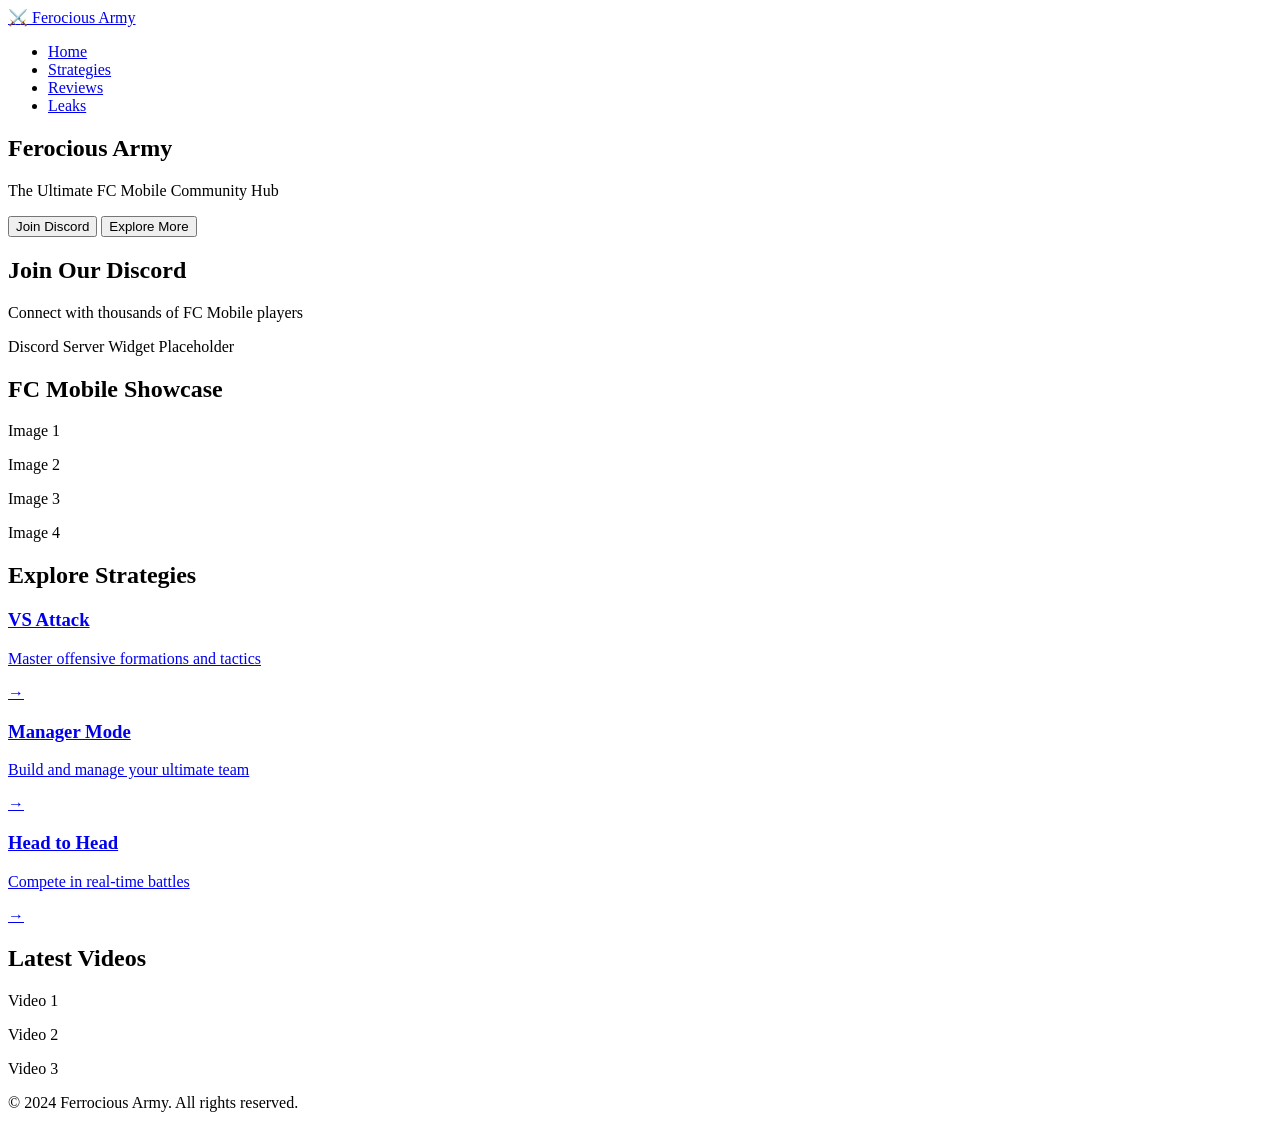
==== index.html @ 05fdc76d "Add files via upload" ====
<!DOCTYPE html>
<html lang="en">
<head>
    <meta charset="UTF-8">
    <meta name="viewport" content="width=device-width, initial-scale=1.0">
    <title>Ferrocious Army - FC Mobile Community</title>
    <link rel="stylesheet" href="styles/main.css">
    <link rel="stylesheet" href="styles/navbar.css">
</head>
<body>
    <!-- Navigation -->
    <nav class="navbar">
        <div class="navbar-container">
            <div class="navbar-logo">
                <a href="index.html">⚔️ Ferocious Army</a>
            </div>
            <ul class="nav-menu">
                <li><a href="index.html" class="nav-link active">Home</a></li>
                <li><a href="pages/strategies.html" class="nav-link">Strategies</a></li>
                <li><a href="pages/reviews.html" class="nav-link">Reviews</a></li>
                <li><a href="pages/leaks.html" class="nav-link">Leaks</a></li>
            </ul>
        </div>
    </nav>

    <!-- Hero Section -->
    <section class="hero-section">
            <div class="hero-content">
                <h1 class="hero-title">Ferocious Army</h1>
                <p class="hero-subtitle">The Ultimate FC Mobile Community Hub</p>
            <div class="hero-cta">
            <button class="btn btn-primary">Join Discord</button>
            <button class="btn btn-secondary">Explore More</button>
        </div>
    </div>
    </section>
    
    <!-- Discord Section -->
    <section class="section discord-section">
        <div class="container discord-container">
            <h2>Join Our Discord</h2>
            <p>Connect with thousands of FC Mobile players</p>
            <div class="discord-placeholder">
                <p>Discord Server Widget Placeholder</p>
            </div>
        </div>
    </section>


    <!-- Image Showcase -->
    <section class="section showcase-section">
        <div class="container">
            <h2>FC Mobile Showcase</h2>
            <div class="image-grid">
                <div class="image-card placeholder">
                    <p>Image 1</p>
                </div>
                <div class="image-card placeholder">
                    <p>Image 2</p>
                </div>
                <div class="image-card placeholder">
                    <p>Image 3</p>
                </div>
                <div class="image-card placeholder">
                    <p>Image 4</p>
                </div>
            </div>
        </div>
    </section>

    <!-- Strategies Preview -->
    <section class="section strategies-preview-section">
        <div class="container">
            <h2>Explore Strategies</h2>
            <div class="card-grid">
                <a href="pages/vs-attack.html" class="strategy-card">
                    <h3>VS Attack</h3>
                    <p>Master offensive formations and tactics</p>
                    <span class="arrow">→</span>
                </a>
                <a href="pages/manager-mode.html" class="strategy-card">
                    <h3>Manager Mode</h3>
                    <p>Build and manage your ultimate team</p>
                    <span class="arrow">→</span>
                </a>
                <a href="pages/head-to-head.html" class="strategy-card">
                    <h3>Head to Head</h3>
                    <p>Compete in real-time battles</p>
                    <span class="arrow">→</span>
                </a>
            </div>
        </div>
    </section>

    <!-- YouTube Section -->
    <section class="section youtube-section">
        <div class="container">
            <h2>Latest Videos</h2>
            <div class="video-grid">
                <div class="video-card placeholder">
                    <p>Video 1</p>
                </div>
                <div class="video-card placeholder">
                    <p>Video 2</p>
                </div>
                <div class="video-card placeholder">
                    <p>Video 3</p>
                </div>
            </div>
        </div>
    </section>

    <!-- Footer -->
    <footer class="footer">
        <div class="container">
            <p>&copy; 2024 Ferrocious Army. All rights reserved.</p>
        </div>
    </footer>
</body>
</html>
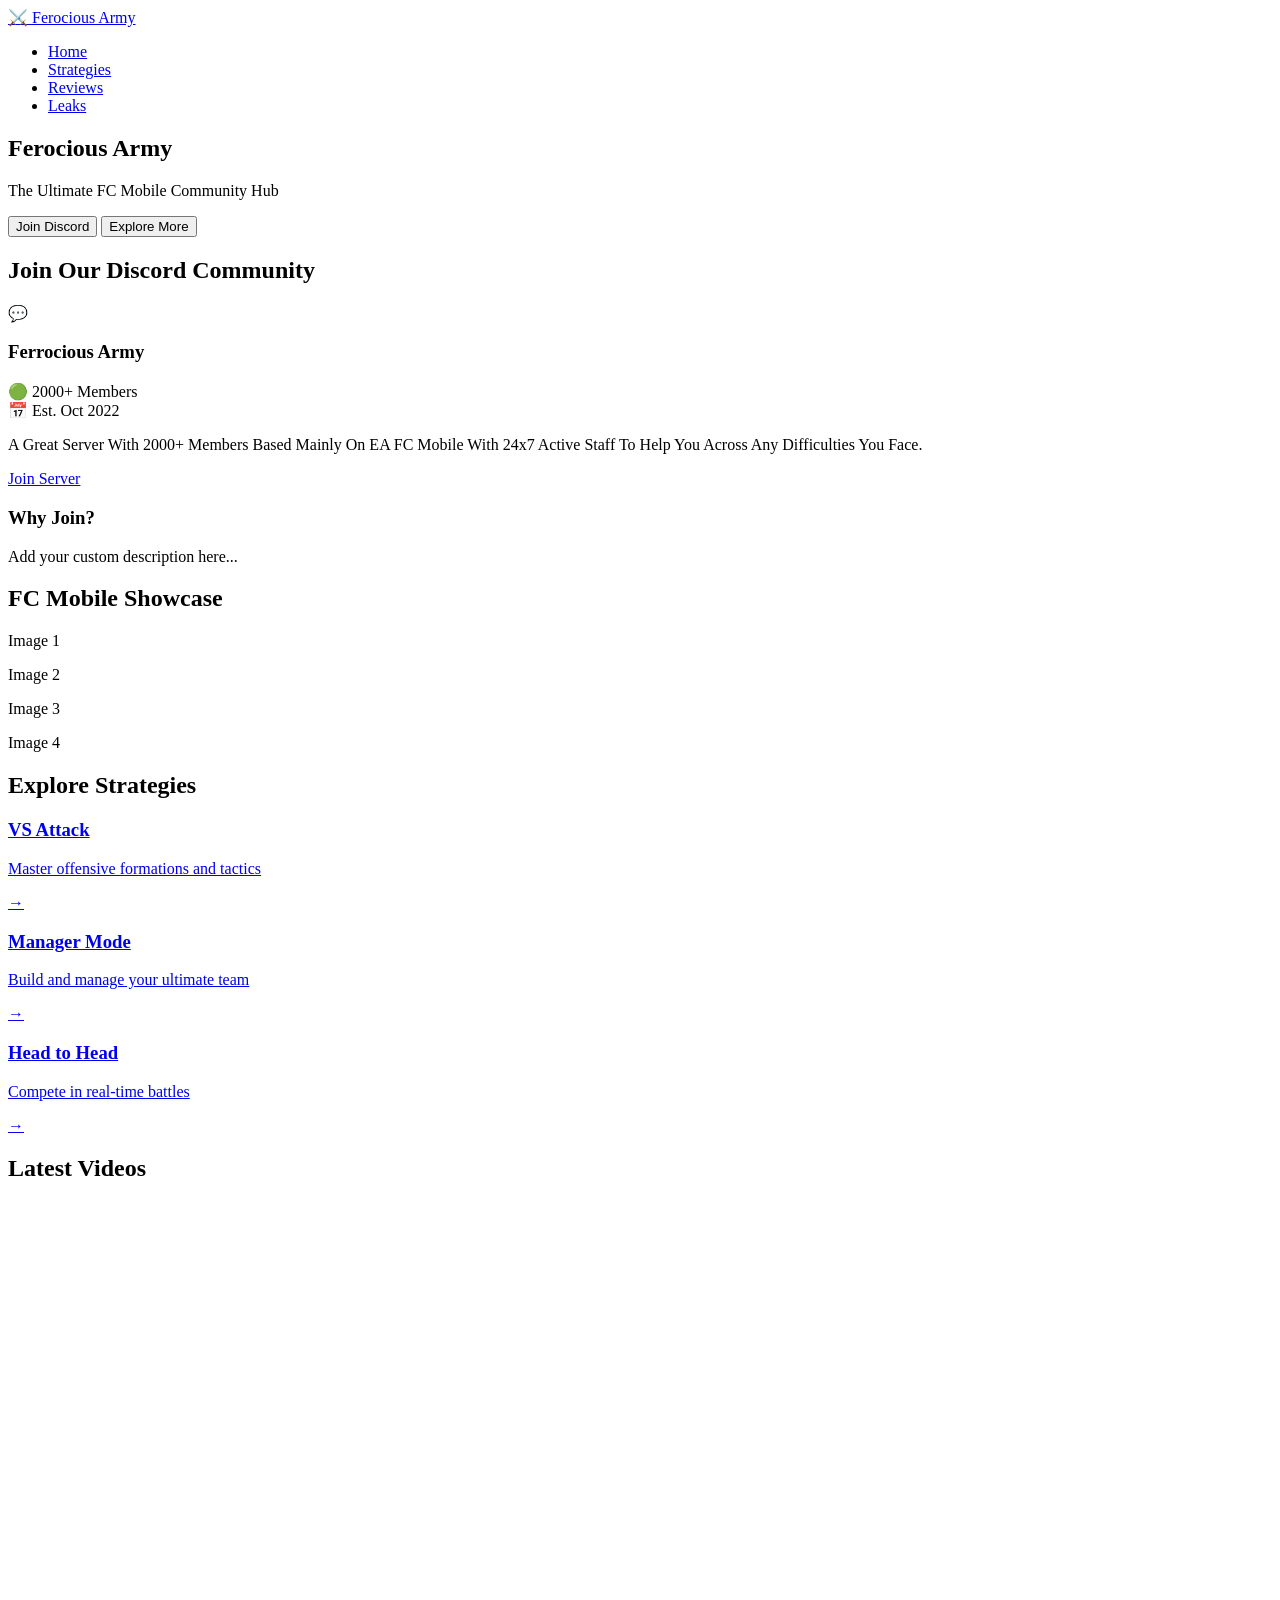
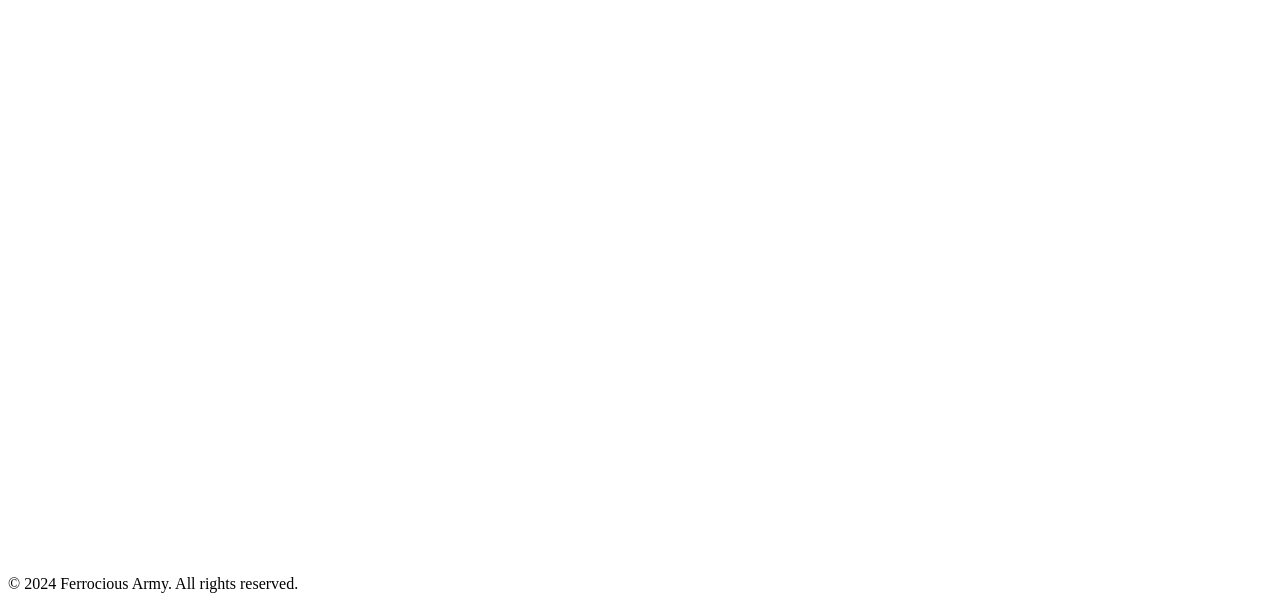
==== commit 45e380a4: "Revamp Discord section with new layout and stats Updated the Discord section with a new card layout " ====
--- a/index.html
+++ b/index.html
@@ -37,11 +37,38 @@
     
     <!-- Discord Section -->
     <section class="section discord-section">
-        <div class="container discord-container">
-            <h2>Join Our Discord</h2>
-            <p>Connect with thousands of FC Mobile players</p>
-            <div class="discord-placeholder">
-                <p>Discord Server Widget Placeholder</p>
+        <div class="container">
+            <h2>Join Our Discord Community</h2>
+            <div class="discord-content">
+                <!-- Discord Card (Left) -->
+                <div class="discord-card">
+                    <div class="discord-card-header">
+                        <div class="discord-icon">💬</div>
+                    </div>
+                    <div class="discord-card-body">
+                        <h3>Ferrocious Army</h3>
+                        <div class="discord-stats">
+                            <div class="stat">
+                                <span class="stat-icon">🟢</span>
+                                <span class="stat-text">2000+ Members</span>
+                            </div>
+                            <div class="stat">
+                                <span class="stat-icon">📅</span>
+                                <span class="stat-text">Est. Oct 2022</span>
+                            </div>
+                        </div>
+                        <p class="discord-description-text">A Great Server With 2000+ Members Based Mainly On EA FC Mobile With 24x7 Active Staff To Help You Across Any Difficulties You Face.</p>
+                    </div>
+                    <a href="https://discord.gg/tEbCPmEH" target="_blank" class="btn btn-primary discord-btn">Join Server</a>
+                </div>
+
+                <!-- Description (Right) -->
+                <div class="discord-description">
+                    <h3>Why Join?</h3>
+                    <div class="description-placeholder">
+                        <p>Add your custom description here...</p>
+                    </div>
+                </div>
             </div>
         </div>
     </section>
@@ -97,14 +124,15 @@
         <div class="container">
             <h2>Latest Videos</h2>
             <div class="video-grid">
-                <div class="video-card placeholder">
-                    <p>Video 1</p>
+                <!-- YouTube Shorts/Videos - Replace with your actual video IDs -->
+                <div class="video-card">
+                    <iframe width="100%" height="315" src="https://www.youtube.com/embed/videoseries?list=UUz9ks1d-kXRNqxRqMEaYJXA" frameborder="0" allowfullscreen></iframe>
                 </div>
-                <div class="video-card placeholder">
-                    <p>Video 2</p>
+                <div class="video-card">
+                    <iframe width="100%" height="315" src="https://www.youtube.com/embed/videoseries?list=UUz9ks1d-kXRNqxRqMEaYJXA" frameborder="0" allowfullscreen></iframe>
                 </div>
-                <div class="video-card placeholder">
-                    <p>Video 3</p>
+                <div class="video-card">
+                    <iframe width="100%" height="315" src="https://www.youtube.com/embed/videoseries?list=UUz9ks1d-kXRNqxRqMEaYJXA" frameborder="0" allowfullscreen></iframe>
                 </div>
             </div>
         </div>
@@ -117,4 +145,4 @@
         </div>
     </footer>
 </body>
-</html>+</html>
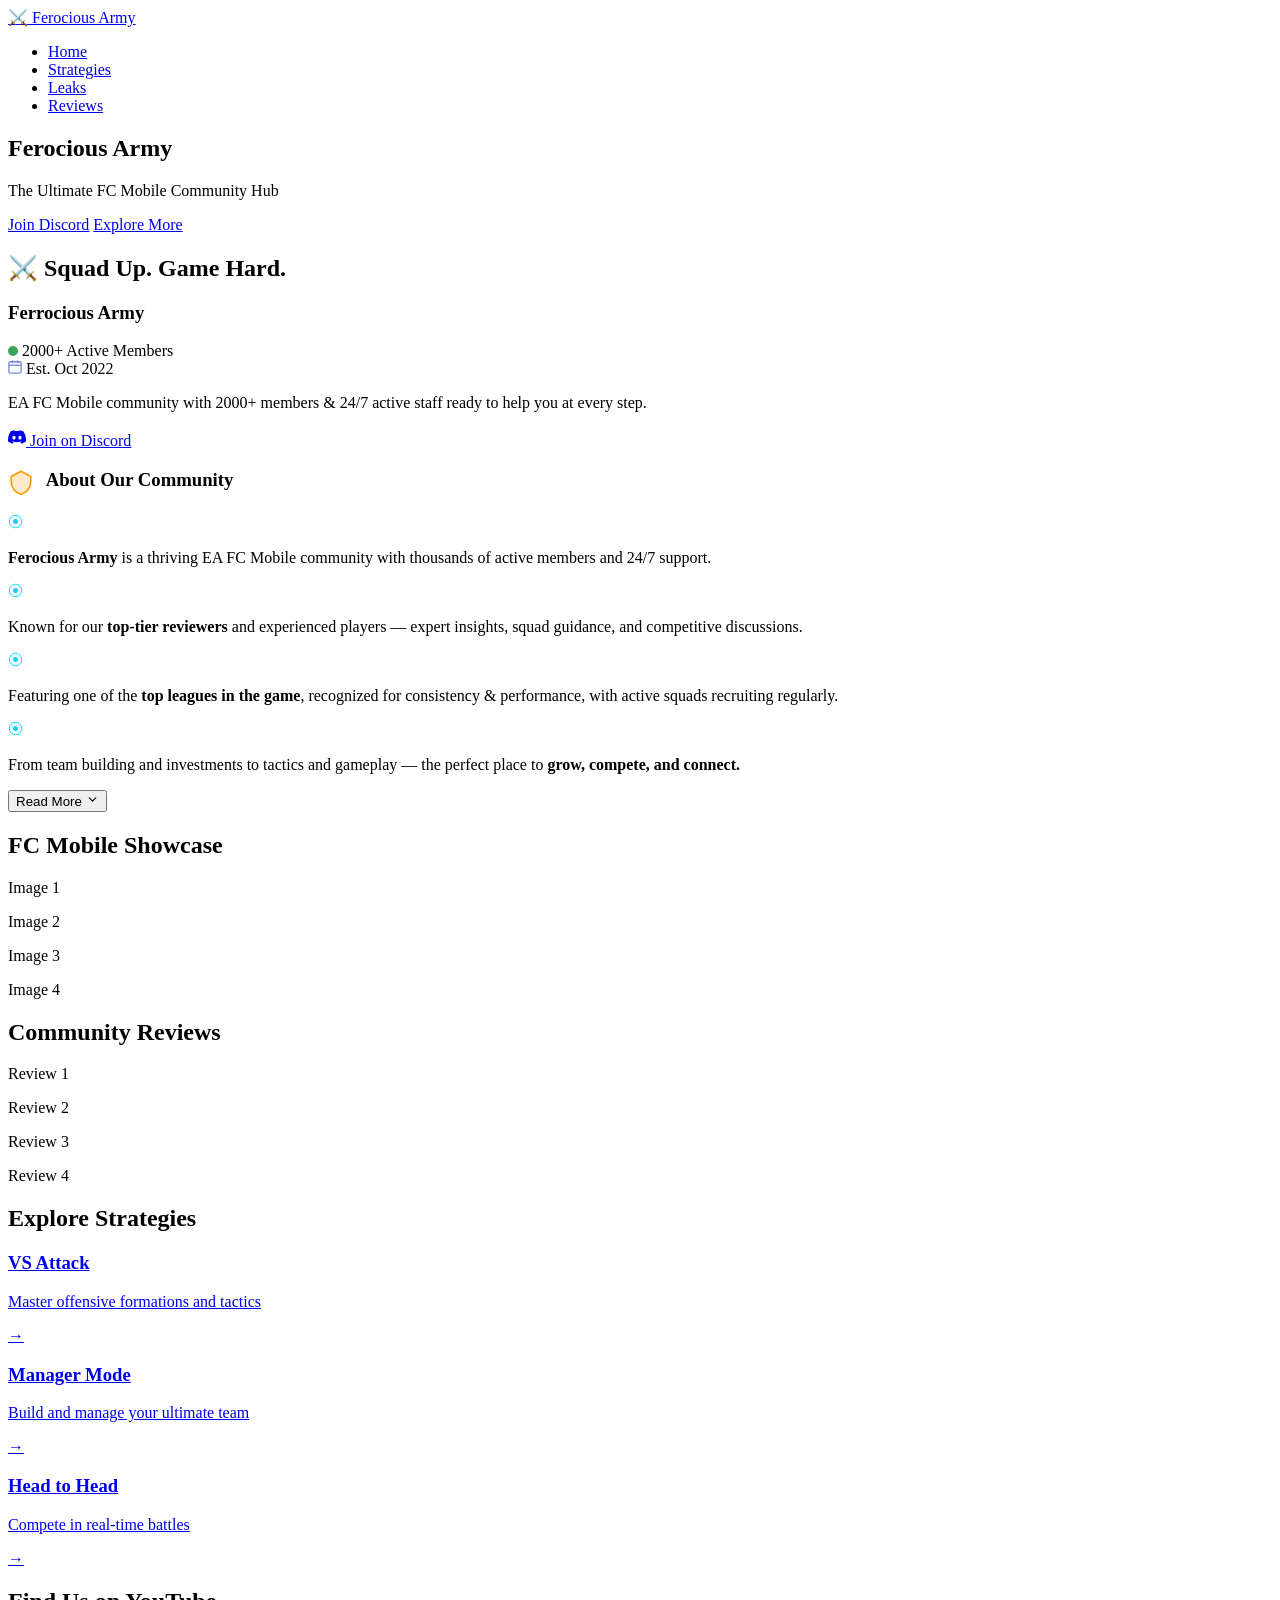
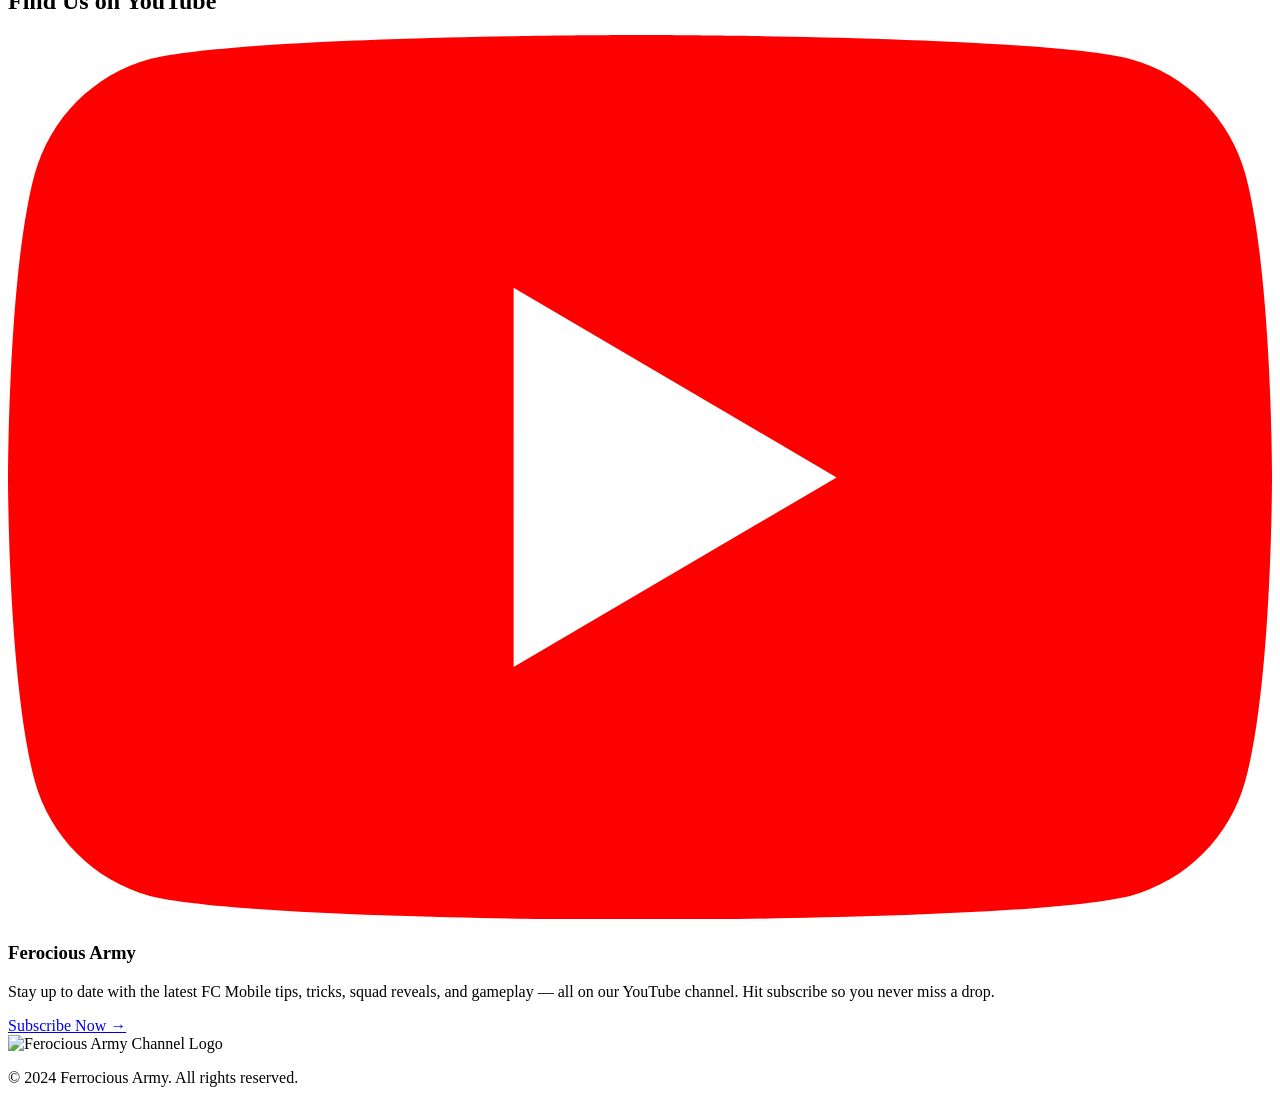
==== commit bfb373a6: "Refactor index.html for better structure and styling Updated the HTML structure and improved accessi" ====
--- a/index.html
+++ b/index.html
@@ -4,6 +4,9 @@
     <meta charset="UTF-8">
     <meta name="viewport" content="width=device-width, initial-scale=1.0">
     <title>Ferrocious Army - FC Mobile Community</title>
+    <link rel="preconnect" href="https://fonts.googleapis.com">
+    <link rel="preconnect" href="https://fonts.gstatic.com" crossorigin>
+    <link href="https://fonts.googleapis.com/css2?family=Rajdhani:wght@600;700&display=swap" rel="stylesheet">
     <link rel="stylesheet" href="styles/main.css">
     <link rel="stylesheet" href="styles/navbar.css">
 </head>
@@ -15,58 +18,88 @@
                 <a href="index.html">⚔️ Ferocious Army</a>
             </div>
             <ul class="nav-menu">
-                <li><a href="index.html" class="nav-link active">Home</a></li>
-                <li><a href="pages/strategies.html" class="nav-link">Strategies</a></li>
-                <li><a href="pages/reviews.html" class="nav-link">Reviews</a></li>
-                <li><a href="pages/leaks.html" class="nav-link">Leaks</a></li>
+                <li><a href="#hero" class="nav-link active">Home</a></li>
+                <li><a href="#strategies" class="nav-link">Strategies</a></li>
+                <li><a href="#showcase" class="nav-link">Leaks</a></li>
+                <li><a href="#reviews" class="nav-link">Reviews</a></li>
             </ul>
         </div>
     </nav>
 
     <!-- Hero Section -->
-    <section class="hero-section">
-            <div class="hero-content">
-                <h1 class="hero-title">Ferocious Army</h1>
-                <p class="hero-subtitle">The Ultimate FC Mobile Community Hub</p>
+    <section id="hero" class="hero-section">
+        <div class="hero-content">
+            <h1 class="hero-title">Ferocious Army</h1>
+            <p class="hero-subtitle">The Ultimate FC Mobile Community Hub</p>
             <div class="hero-cta">
-            <button class="btn btn-primary">Join Discord</button>
-            <button class="btn btn-secondary">Explore More</button>
-        </div>
-    </div>
+<a href="#discord" class="btn btn-primary">Join Discord</a>
+<a href="#showcase" class="btn btn-secondary">Explore More</a>
+            </div>
+        </div>
     </section>
     
-    <!-- Discord Section -->
-    <section class="section discord-section">
-        <div class="container">
-            <h2>Join Our Discord Community</h2>
+<!-- Discord Section -->
+    <section id="discord" class="section discord-section section-bg" style="background-image: url('images/hero2.jpeg');">
+        <div class="container">
+            <h2 class="discord-heading">⚔️ Squad Up. Game Hard.</h2>
             <div class="discord-content">
                 <!-- Discord Card (Left) -->
                 <div class="discord-card">
-                    <div class="discord-card-header">
-                        <div class="discord-icon">💬</div>
-                    </div>
+                    <div class="discord-card-header"></div>
                     <div class="discord-card-body">
-                        <h3>Ferrocious Army</h3>
+                        <h3 class="discord-card-name">Ferrocious Army</h3>
                         <div class="discord-stats">
                             <div class="stat">
-                                <span class="stat-icon">🟢</span>
-                                <span class="stat-text">2000+ Members</span>
+                                <span class="stat-icon-svg">
+                                    <svg viewBox="0 0 10 10" width="10" height="10" xmlns="http://www.w3.org/2000/svg"><circle cx="5" cy="5" r="5" fill="#3ba55d"/></svg>
+                                </span>
+                                <span class="stat-text">2000+ Active Members</span>
                             </div>
                             <div class="stat">
-                                <span class="stat-icon">📅</span>
+                                <span class="stat-icon-svg">
+                                    <svg viewBox="0 0 16 16" width="14" height="14" xmlns="http://www.w3.org/2000/svg" fill="none"><rect x="1" y="2" width="14" height="13" rx="2" stroke="#7289da" stroke-width="1.5"/><path d="M1 6h14" stroke="#7289da" stroke-width="1.5"/><path d="M5 1v2M11 1v2" stroke="#7289da" stroke-width="1.5" stroke-linecap="round"/></svg>
+                                </span>
                                 <span class="stat-text">Est. Oct 2022</span>
                             </div>
                         </div>
-                        <p class="discord-description-text">A Great Server With 2000+ Members Based Mainly On EA FC Mobile With 24x7 Active Staff To Help You Across Any Difficulties You Face.</p>
+                        <p class="discord-description-text">EA FC Mobile community with 2000+ members &amp; 24/7 active staff ready to help you at every step.</p>
                     </div>
-                    <a href="https://discord.gg/tEbCPmEH" target="_blank" class="btn btn-primary discord-btn">Join Server</a>
+                    <a href="https://discord.gg/tEbCPmEH" target="_blank" class="btn discord-join-btn">
+                        <svg class="discord-logo-icon" viewBox="0 0 24 24" xmlns="http://www.w3.org/2000/svg" fill="currentColor" width="18" height="18"><path d="M20.317 4.37a19.791 19.791 0 0 0-4.885-1.515.074.074 0 0 0-.079.037c-.21.375-.444.864-.608 1.25a18.27 18.27 0 0 0-5.487 0 12.64 12.64 0 0 0-.617-1.25.077.077 0 0 0-.079-.037A19.736 19.736 0 0 0 3.677 4.37a.07.07 0 0 0-.032.027C.533 9.046-.32 13.58.099 18.057c.002.022.015.043.031.055a19.9 19.9 0 0 0 5.993 3.03.078.078 0 0 0 .084-.028c.462-.63.874-1.295 1.226-1.994a.076.076 0 0 0-.041-.106 13.107 13.107 0 0 1-1.872-.892.077.077 0 0 1-.008-.128 10.2 10.2 0 0 0 .372-.292.074.074 0 0 1 .077-.01c3.928 1.793 8.18 1.793 12.062 0a.074.074 0 0 1 .078.01c.12.098.246.198.373.292a.077.077 0 0 1-.006.127 12.299 12.299 0 0 1-1.873.892.077.077 0 0 0-.041.107c.36.698.772 1.362 1.225 1.993a.076.076 0 0 0 .084.028 19.839 19.839 0 0 0 6.002-3.03.077.077 0 0 0 .032-.054c.5-5.177-.838-9.674-3.549-13.66a.061.061 0 0 0-.031-.03zM8.02 15.33c-1.183 0-2.157-1.085-2.157-2.419 0-1.333.956-2.419 2.157-2.419 1.21 0 2.176 1.096 2.157 2.42 0 1.333-.956 2.418-2.157 2.418zm7.975 0c-1.183 0-2.157-1.085-2.157-2.419 0-1.333.955-2.419 2.157-2.419 1.21 0 2.176 1.096 2.157 2.42 0 1.333-.946 2.418-2.157 2.418z"/></svg>
+                        Join on Discord
+                    </a>
                 </div>
 
                 <!-- Description (Right) -->
                 <div class="discord-description">
-                    <h3>Why Join?</h3>
-                    <div class="description-placeholder">
-                        <p>Add your custom description here...</p>
+                    <h3 class="why-join-heading">
+                        <svg viewBox="0 0 24 24" width="26" height="26" fill="none" xmlns="http://www.w3.org/2000/svg" style="display:inline;vertical-align:middle;margin-right:8px;"><path d="M12 2L3 7v5c0 5.25 3.75 10.15 9 11.35C17.25 22.15 21 17.25 21 12V7l-9-5z" fill="rgba(255,154,0,0.2)" stroke="#ff9a00" stroke-width="1.5" stroke-linejoin="round"/></svg>
+                        About Our Community
+                    </h3>
+                    <div class="about-box">
+                        <div class="about-text-wrap" id="aboutTextWrap">
+                            <div class="about-line">
+                                <span class="about-icon"><svg viewBox="0 0 24 24" width="15" height="15" fill="none" xmlns="http://www.w3.org/2000/svg"><circle cx="12" cy="12" r="10" stroke="#00d4ff" stroke-width="1.5"/><path d="M8 12c0-2.21 1.79-4 4-4s4 1.79 4 4-1.79 4-4 4-4-1.79-4-4z" fill="#00d4ff"/></svg></span>
+                                <p><strong>Ferocious Army</strong> is a thriving EA FC Mobile community with thousands of active members and 24/7 support.</p>
+                            </div>
+                            <div class="about-line">
+                                <span class="about-icon"><svg viewBox="0 0 24 24" width="15" height="15" fill="none" xmlns="http://www.w3.org/2000/svg"><circle cx="12" cy="12" r="10" stroke="#00d4ff" stroke-width="1.5"/><path d="M8 12c0-2.21 1.79-4 4-4s4 1.79 4 4-1.79 4-4 4-4-1.79-4-4z" fill="#00d4ff"/></svg></span>
+                                <p>Known for our <strong>top-tier reviewers</strong> and experienced players — expert insights, squad guidance, and competitive discussions.</p>
+                            </div>
+                            <div class="about-line">
+                                <span class="about-icon"><svg viewBox="0 0 24 24" width="15" height="15" fill="none" xmlns="http://www.w3.org/2000/svg"><circle cx="12" cy="12" r="10" stroke="#00d4ff" stroke-width="1.5"/><path d="M8 12c0-2.21 1.79-4 4-4s4 1.79 4 4-1.79 4-4 4-4-1.79-4-4z" fill="#00d4ff"/></svg></span>
+                                <p>Featuring one of the <strong>top leagues in the game</strong>, recognized for consistency &amp; performance, with active squads recruiting regularly.</p>
+                            </div>
+                            <div class="about-line">
+                                <span class="about-icon"><svg viewBox="0 0 24 24" width="15" height="15" fill="none" xmlns="http://www.w3.org/2000/svg"><circle cx="12" cy="12" r="10" stroke="#00d4ff" stroke-width="1.5"/><path d="M8 12c0-2.21 1.79-4 4-4s4 1.79 4 4-1.79 4-4 4-4-1.79-4-4z" fill="#00d4ff"/></svg></span>
+                                <p>From team building and investments to tactics and gameplay — the perfect place to <strong>grow, compete, and connect.</strong></p>
+                            </div>
+                        </div>
+                        <div class="about-fade" id="aboutFade"></div>
+                        <button class="read-more-btn" id="readMoreBtn" onclick="toggleAbout()">
+                            <span id="readMoreText">Read More</span>
+                            <svg id="readMoreChevron" viewBox="0 0 24 24" width="13" height="13" fill="none" xmlns="http://www.w3.org/2000/svg"><path d="M6 9l6 6 6-6" stroke="currentColor" stroke-width="2" stroke-linecap="round" stroke-linejoin="round"/></svg>
+                        </button>
                     </div>
                 </div>
             </div>
@@ -75,7 +108,7 @@
 
 
     <!-- Image Showcase -->
-    <section class="section showcase-section">
+    <section id="showcase" class="section showcase-section">
         <div class="container">
             <h2>FC Mobile Showcase</h2>
             <div class="image-grid">
@@ -95,8 +128,29 @@
         </div>
     </section>
 
+    <!-- Reviews Section -->
+    <section id="reviews" class="section reviews-section">
+        <div class="container">
+            <h2>Community Reviews</h2>
+            <div class="reviews-grid">
+                <div class="review-card placeholder">
+                    <p>Review 1</p>
+                </div>
+                <div class="review-card placeholder">
+                    <p>Review 2</p>
+                </div>
+                <div class="review-card placeholder">
+                    <p>Review 3</p>
+                </div>
+                <div class="review-card placeholder">
+                    <p>Review 4</p>
+                </div>
+            </div>
+        </div>
+    </section>
+
     <!-- Strategies Preview -->
-    <section class="section strategies-preview-section">
+    <section id="strategies" class="section strategies-preview-section">
         <div class="container">
             <h2>Explore Strategies</h2>
             <div class="card-grid">
@@ -122,21 +176,54 @@
     <!-- YouTube Section -->
     <section class="section youtube-section">
         <div class="container">
-            <h2>Latest Videos</h2>
-            <div class="video-grid">
-                <!-- YouTube Shorts/Videos - Replace with your actual video IDs -->
-                <div class="video-card">
-                    <iframe width="100%" height="315" src="https://www.youtube.com/embed/videoseries?list=UUz9ks1d-kXRNqxRqMEaYJXA" frameborder="0" allowfullscreen></iframe>
-                </div>
-                <div class="video-card">
-                    <iframe width="100%" height="315" src="https://www.youtube.com/embed/videoseries?list=UUz9ks1d-kXRNqxRqMEaYJXA" frameborder="0" allowfullscreen></iframe>
-                </div>
-                <div class="video-card">
-                    <iframe width="100%" height="315" src="https://www.youtube.com/embed/videoseries?list=UUz9ks1d-kXRNqxRqMEaYJXA" frameborder="0" allowfullscreen></iframe>
-                </div>
-            </div>
-        </div>
-    </section>
+            <h2>Find Us on YouTube</h2>
+            <div class="yt-channel-block">
+                <div class="yt-icon-wrap">
+                    <svg class="yt-icon" viewBox="0 0 90 63" xmlns="http://www.w3.org/2000/svg">
+                        <path d="M88.1 9.9C87 5.9 83.9 2.8 79.9 1.7 72.9 0 45 0 45 0S17.1 0 10.1 1.7C6.1 2.8 3 5.9 1.9 9.9 0 16.9 0 31.5 0 31.5s0 14.6 1.9 21.6c1.1 4 4.2 7.1 8.2 8.2C17.1 63 45 63 45 63s27.9 0 34.9-1.7c4-1.1 7.1-4.2 8.2-8.2C90 46.1 90 31.5 90 31.5S90 16.9 88.1 9.9z" fill="#FF0000"/>
+                        <polygon points="36,45 59,31.5 36,18" fill="#fff"/>
+                    </svg>
+                </div>
+                <div class="yt-text">
+                    <h3>Ferocious Army</h3>
+                    <p class="yt-desc">Stay up to date with the latest FC Mobile tips, tricks, squad reveals, and gameplay — all on our YouTube channel. Hit subscribe so you never miss a drop.</p>
+                    <a href="https://www.youtube.com/@FerociousArmy08" target="_blank" class="btn btn-primary yt-subscribe-btn">
+                        Subscribe Now →
+                    </a>
+                </div>
+                <div class="yt-channel-logo">
+<img src="images/hero3.png" alt="Ferocious Army Channel Logo">
+                </div>
+            </div>
+        </div>
+    </section>
+
+    <script>
+        function toggleAbout() {
+            const wrap = document.getElementById('aboutTextWrap');
+            const fade = document.getElementById('aboutFade');
+            const text = document.getElementById('readMoreText');
+            const chevron = document.getElementById('readMoreChevron');
+            const isCollapsed = wrap.classList.contains('collapsed');
+            if (isCollapsed) {
+                wrap.classList.remove('collapsed');
+                fade.style.display = 'none';
+                text.textContent = 'Show Less';
+                chevron.style.transform = 'rotate(180deg)';
+            } else {
+                wrap.classList.add('collapsed');
+                fade.style.display = 'block';
+                text.textContent = 'Read More';
+                chevron.style.transform = 'rotate(0deg)';
+            }
+        }
+        window.addEventListener('DOMContentLoaded', () => {
+            const wrap = document.getElementById('aboutTextWrap');
+            const fade = document.getElementById('aboutFade');
+            wrap.classList.add('collapsed');
+            fade.style.display = 'block';
+        });
+    </script>
 
     <!-- Footer -->
     <footer class="footer">
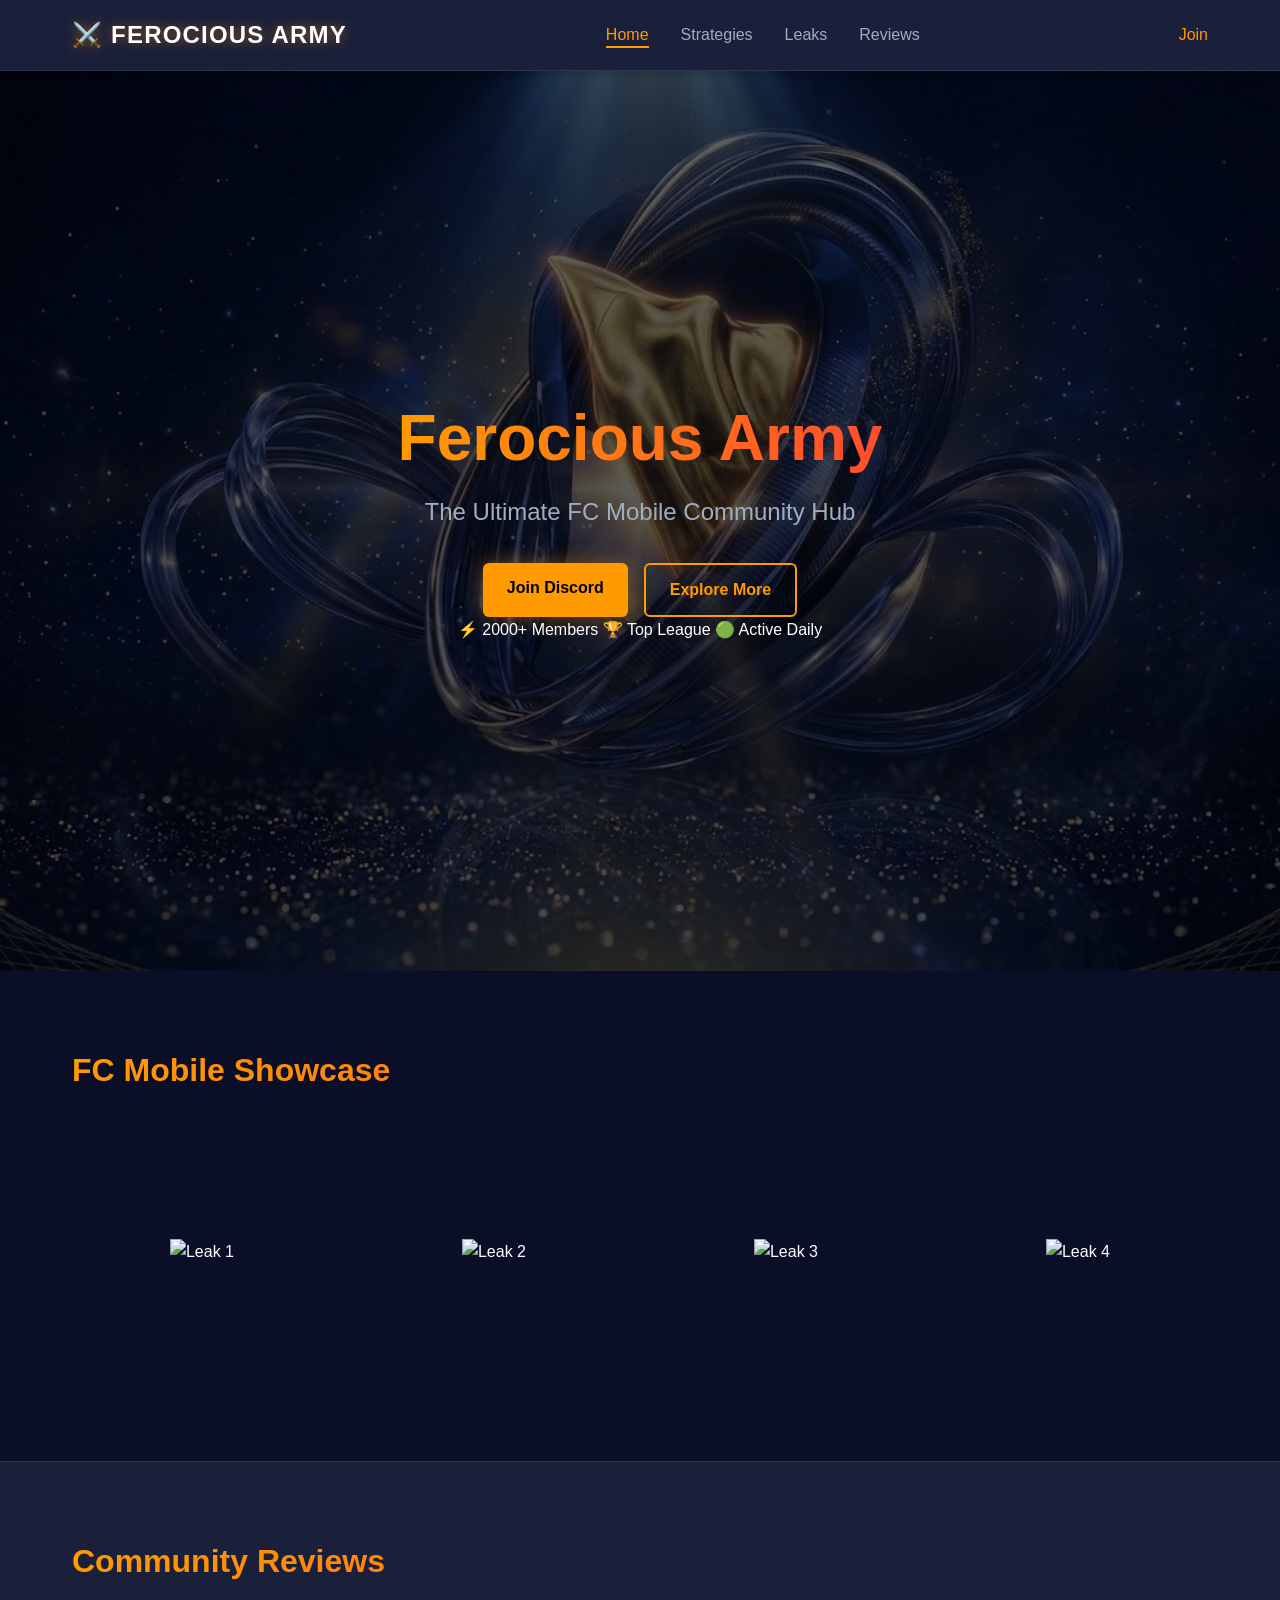
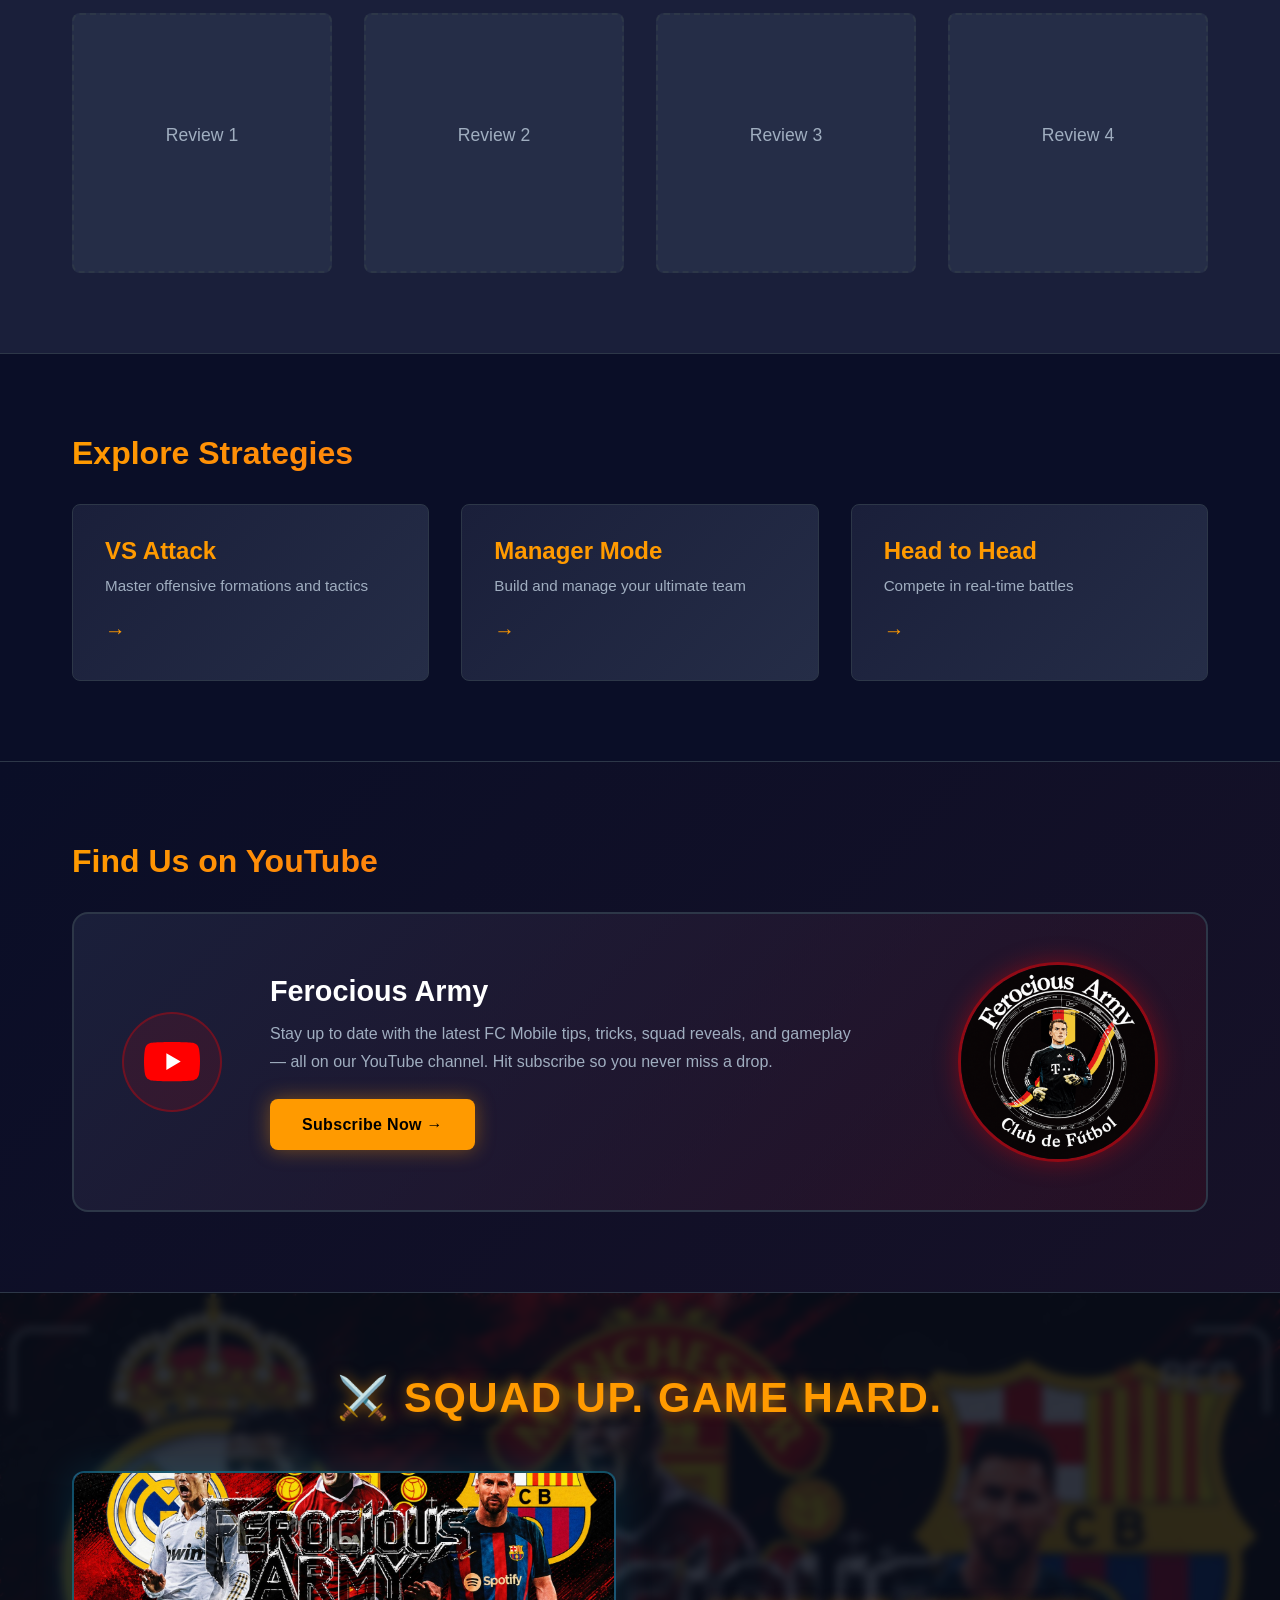
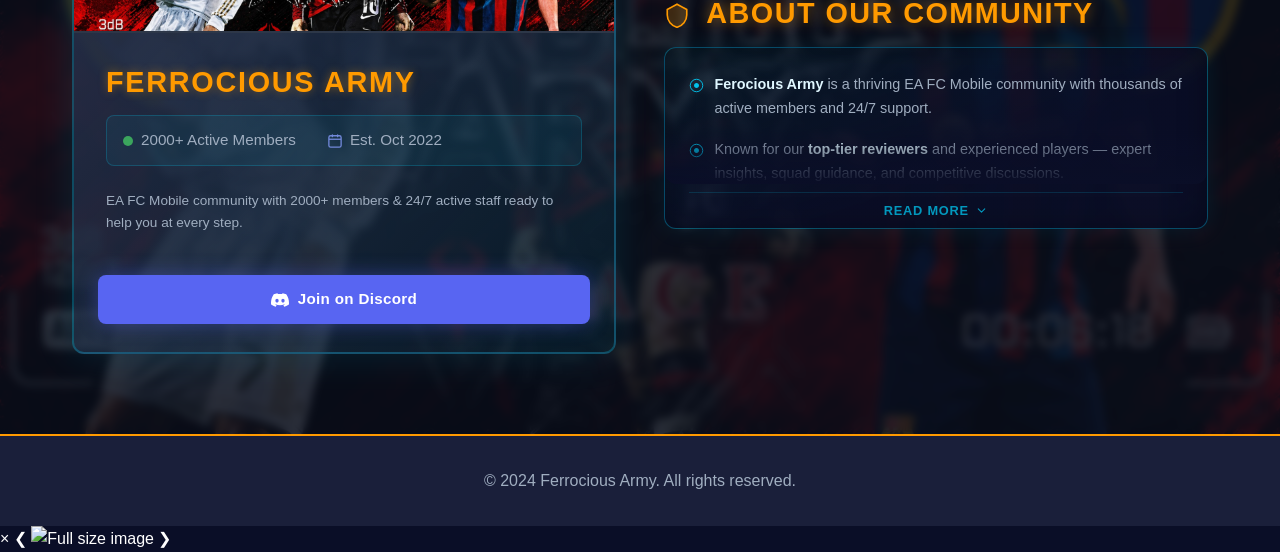
==== commit aa7a4b3e: "Add files via upload" ====
--- a/index.html
+++ b/index.html
@@ -17,14 +17,17 @@
             <div class="navbar-logo">
                 <a href="index.html">⚔️ Ferocious Army</a>
             </div>
-            <ul class="nav-menu">
-                <li><a href="#hero" class="nav-link active">Home</a></li>
-                <li><a href="#strategies" class="nav-link">Strategies</a></li>
-                <li><a href="#showcase" class="nav-link">Leaks</a></li>
-                <li><a href="#reviews" class="nav-link">Reviews</a></li>
-            </ul>
+<ul class="nav-menu">
+                <li><a href="#hero" class="nav-link" id="nav-home">Home</a></li>
+                <li><a href="#strategies" class="nav-link" id="nav-strategies">Strategies</a></li>
+                <li><a href="#showcase" class="nav-link" id="nav-leaks">Leaks</a></li>
+                <li><a href="#reviews" class="nav-link" id="nav-reviews">Reviews</a></li>
+</ul>
+            <a href="#discord" class="nav-cta">Join</a>
         </div>
     </nav>
+
+    <script src="navbar.js"></script>
 
     <!-- Hero Section -->
     <section id="hero" class="hero-section">
@@ -32,97 +35,35 @@
             <h1 class="hero-title">Ferocious Army</h1>
             <p class="hero-subtitle">The Ultimate FC Mobile Community Hub</p>
             <div class="hero-cta">
-<a href="#discord" class="btn btn-primary">Join Discord</a>
-<a href="#showcase" class="btn btn-secondary">Explore More</a>
-            </div>
-        </div>
-    </section>
+                <a href="#discord" class="btn btn-primary">Join Discord</a>
+                <a href="#showcase" class="btn btn-secondary">Explore More</a>
+            </div>
+            <div class="hero-stats">
+                <span>⚡ 2000+ Members</span>
+                <span>🏆 Top League</span>
+                <span>🟢 Active Daily</span>
+            </div>
+        </div>
+    </section>
+
     
-<!-- Discord Section -->
-    <section id="discord" class="section discord-section section-bg" style="background-image: url('images/hero2.jpeg');">
-        <div class="container">
-            <h2 class="discord-heading">⚔️ Squad Up. Game Hard.</h2>
-            <div class="discord-content">
-                <!-- Discord Card (Left) -->
-                <div class="discord-card">
-                    <div class="discord-card-header"></div>
-                    <div class="discord-card-body">
-                        <h3 class="discord-card-name">Ferrocious Army</h3>
-                        <div class="discord-stats">
-                            <div class="stat">
-                                <span class="stat-icon-svg">
-                                    <svg viewBox="0 0 10 10" width="10" height="10" xmlns="http://www.w3.org/2000/svg"><circle cx="5" cy="5" r="5" fill="#3ba55d"/></svg>
-                                </span>
-                                <span class="stat-text">2000+ Active Members</span>
-                            </div>
-                            <div class="stat">
-                                <span class="stat-icon-svg">
-                                    <svg viewBox="0 0 16 16" width="14" height="14" xmlns="http://www.w3.org/2000/svg" fill="none"><rect x="1" y="2" width="14" height="13" rx="2" stroke="#7289da" stroke-width="1.5"/><path d="M1 6h14" stroke="#7289da" stroke-width="1.5"/><path d="M5 1v2M11 1v2" stroke="#7289da" stroke-width="1.5" stroke-linecap="round"/></svg>
-                                </span>
-                                <span class="stat-text">Est. Oct 2022</span>
-                            </div>
-                        </div>
-                        <p class="discord-description-text">EA FC Mobile community with 2000+ members &amp; 24/7 active staff ready to help you at every step.</p>
-                    </div>
-                    <a href="https://discord.gg/tEbCPmEH" target="_blank" class="btn discord-join-btn">
-                        <svg class="discord-logo-icon" viewBox="0 0 24 24" xmlns="http://www.w3.org/2000/svg" fill="currentColor" width="18" height="18"><path d="M20.317 4.37a19.791 19.791 0 0 0-4.885-1.515.074.074 0 0 0-.079.037c-.21.375-.444.864-.608 1.25a18.27 18.27 0 0 0-5.487 0 12.64 12.64 0 0 0-.617-1.25.077.077 0 0 0-.079-.037A19.736 19.736 0 0 0 3.677 4.37a.07.07 0 0 0-.032.027C.533 9.046-.32 13.58.099 18.057c.002.022.015.043.031.055a19.9 19.9 0 0 0 5.993 3.03.078.078 0 0 0 .084-.028c.462-.63.874-1.295 1.226-1.994a.076.076 0 0 0-.041-.106 13.107 13.107 0 0 1-1.872-.892.077.077 0 0 1-.008-.128 10.2 10.2 0 0 0 .372-.292.074.074 0 0 1 .077-.01c3.928 1.793 8.18 1.793 12.062 0a.074.074 0 0 1 .078.01c.12.098.246.198.373.292a.077.077 0 0 1-.006.127 12.299 12.299 0 0 1-1.873.892.077.077 0 0 0-.041.107c.36.698.772 1.362 1.225 1.993a.076.076 0 0 0 .084.028 19.839 19.839 0 0 0 6.002-3.03.077.077 0 0 0 .032-.054c.5-5.177-.838-9.674-3.549-13.66a.061.061 0 0 0-.031-.03zM8.02 15.33c-1.183 0-2.157-1.085-2.157-2.419 0-1.333.956-2.419 2.157-2.419 1.21 0 2.176 1.096 2.157 2.42 0 1.333-.956 2.418-2.157 2.418zm7.975 0c-1.183 0-2.157-1.085-2.157-2.419 0-1.333.955-2.419 2.157-2.419 1.21 0 2.176 1.096 2.157 2.42 0 1.333-.946 2.418-2.157 2.418z"/></svg>
-                        Join on Discord
-                    </a>
-                </div>
-
-                <!-- Description (Right) -->
-                <div class="discord-description">
-                    <h3 class="why-join-heading">
-                        <svg viewBox="0 0 24 24" width="26" height="26" fill="none" xmlns="http://www.w3.org/2000/svg" style="display:inline;vertical-align:middle;margin-right:8px;"><path d="M12 2L3 7v5c0 5.25 3.75 10.15 9 11.35C17.25 22.15 21 17.25 21 12V7l-9-5z" fill="rgba(255,154,0,0.2)" stroke="#ff9a00" stroke-width="1.5" stroke-linejoin="round"/></svg>
-                        About Our Community
-                    </h3>
-                    <div class="about-box">
-                        <div class="about-text-wrap" id="aboutTextWrap">
-                            <div class="about-line">
-                                <span class="about-icon"><svg viewBox="0 0 24 24" width="15" height="15" fill="none" xmlns="http://www.w3.org/2000/svg"><circle cx="12" cy="12" r="10" stroke="#00d4ff" stroke-width="1.5"/><path d="M8 12c0-2.21 1.79-4 4-4s4 1.79 4 4-1.79 4-4 4-4-1.79-4-4z" fill="#00d4ff"/></svg></span>
-                                <p><strong>Ferocious Army</strong> is a thriving EA FC Mobile community with thousands of active members and 24/7 support.</p>
-                            </div>
-                            <div class="about-line">
-                                <span class="about-icon"><svg viewBox="0 0 24 24" width="15" height="15" fill="none" xmlns="http://www.w3.org/2000/svg"><circle cx="12" cy="12" r="10" stroke="#00d4ff" stroke-width="1.5"/><path d="M8 12c0-2.21 1.79-4 4-4s4 1.79 4 4-1.79 4-4 4-4-1.79-4-4z" fill="#00d4ff"/></svg></span>
-                                <p>Known for our <strong>top-tier reviewers</strong> and experienced players — expert insights, squad guidance, and competitive discussions.</p>
-                            </div>
-                            <div class="about-line">
-                                <span class="about-icon"><svg viewBox="0 0 24 24" width="15" height="15" fill="none" xmlns="http://www.w3.org/2000/svg"><circle cx="12" cy="12" r="10" stroke="#00d4ff" stroke-width="1.5"/><path d="M8 12c0-2.21 1.79-4 4-4s4 1.79 4 4-1.79 4-4 4-4-1.79-4-4z" fill="#00d4ff"/></svg></span>
-                                <p>Featuring one of the <strong>top leagues in the game</strong>, recognized for consistency &amp; performance, with active squads recruiting regularly.</p>
-                            </div>
-                            <div class="about-line">
-                                <span class="about-icon"><svg viewBox="0 0 24 24" width="15" height="15" fill="none" xmlns="http://www.w3.org/2000/svg"><circle cx="12" cy="12" r="10" stroke="#00d4ff" stroke-width="1.5"/><path d="M8 12c0-2.21 1.79-4 4-4s4 1.79 4 4-1.79 4-4 4-4-1.79-4-4z" fill="#00d4ff"/></svg></span>
-                                <p>From team building and investments to tactics and gameplay — the perfect place to <strong>grow, compete, and connect.</strong></p>
-                            </div>
-                        </div>
-                        <div class="about-fade" id="aboutFade"></div>
-                        <button class="read-more-btn" id="readMoreBtn" onclick="toggleAbout()">
-                            <span id="readMoreText">Read More</span>
-                            <svg id="readMoreChevron" viewBox="0 0 24 24" width="13" height="13" fill="none" xmlns="http://www.w3.org/2000/svg"><path d="M6 9l6 6 6-6" stroke="currentColor" stroke-width="2" stroke-linecap="round" stroke-linejoin="round"/></svg>
-                        </button>
-                    </div>
-                </div>
-            </div>
-        </div>
-    </section>
-
-
-    <!-- Image Showcase -->
+
+<!-- Image Showcase -->
     <section id="showcase" class="section showcase-section">
         <div class="container">
             <h2>FC Mobile Showcase</h2>
             <div class="image-grid">
-                <div class="image-card placeholder">
-                    <p>Image 1</p>
-                </div>
-                <div class="image-card placeholder">
-                    <p>Image 2</p>
-                </div>
-                <div class="image-card placeholder">
-                    <p>Image 3</p>
-                </div>
-                <div class="image-card placeholder">
-                    <p>Image 4</p>
+                <div class="image-card">
+                    <img src="Leaks/Screenshot_2026-04-30_11-36-34-60_40deb401b9ffe8e1df2f1cc5ba480b12.png" alt="Leak 1" onclick="openLightbox(0)">
+                </div>
+                <div class="image-card">
+                    <img src="Leaks/Screenshot_20260429_003335.jpg" alt="Leak 2" onclick="openLightbox(1)">
+                </div>
+                <div class="image-card">
+                    <img src="Leaks/Screenshot_2026_0425_095858.png" alt="Leak 3" onclick="openLightbox(2)">
+                </div>
+                <div class="image-card">
+                    <img src="Leaks/Screenshot_2026-04-24-13-33-53-107_com.twitter.android-edit.jpg" alt="Leak 4" onclick="openLightbox(3)">
                 </div>
             </div>
         </div>
@@ -224,12 +165,92 @@
             fade.style.display = 'block';
         });
     </script>
-
-    <!-- Footer -->
+<!-- Discord Section -->
+    <section id="discord" class="section discord-section section-bg" style="background-image: url('images/hero2.jpeg');">
+        <div class="container">
+            <h2 class="discord-heading">⚔️ Squad Up. Game Hard.</h2>
+            <div class="discord-content">
+                <!-- Discord Card (Left) -->
+                <div class="discord-card">
+                    <div class="discord-card-header"></div>
+                    <div class="discord-card-body">
+                        <h3 class="discord-card-name">Ferrocious Army</h3>
+                        <div class="discord-stats">
+                            <div class="stat">
+                                <span class="stat-icon-svg">
+                                    <svg viewBox="0 0 10 10" width="10" height="10" xmlns="http://www.w3.org/2000/svg"><circle cx="5" cy="5" r="5" fill="#3ba55d"/></svg>
+                                </span>
+                                <span class="stat-text">2000+ Active Members</span>
+                            </div>
+                            <div class="stat">
+                                <span class="stat-icon-svg">
+                                    <svg viewBox="0 0 16 16" width="14" height="14" xmlns="http://www.w3.org/2000/svg" fill="none"><rect x="1" y="2" width="14" height="13" rx="2" stroke="#7289da" stroke-width="1.5"/><path d="M1 6h14" stroke="#7289da" stroke-width="1.5"/><path d="M5 1v2M11 1v2" stroke="#7289da" stroke-width="1.5" stroke-linecap="round"/></svg>
+                                </span>
+                                <span class="stat-text">Est. Oct 2022</span>
+                            </div>
+                        </div>
+                        <p class="discord-description-text">EA FC Mobile community with 2000+ members &amp; 24/7 active staff ready to help you at every step.</p>
+                    </div>
+                    <a href="https://discord.gg/tEbCPmEH" target="_blank" class="btn discord-join-btn">
+                        <svg class="discord-logo-icon" viewBox="0 0 24 24" xmlns="http://www.w3.org/2000/svg" fill="currentColor" width="18" height="18"><path d="M20.317 4.37a19.791 19.791 0 0 0-4.885-1.515.074.074 0 0 0-.079.037c-.21.375-.444.864-.608 1.25a18.27 18.27 0 0 0-5.487 0 12.64 12.64 0 0 0-.617-1.25.077.077 0 0 0-.079-.037A19.736 19.736 0 0 0 3.677 4.37a.07.07 0 0 0-.032.027C.533 9.046-.32 13.58.099 18.057c.002.022.015.043.031.055a19.9 19.9 0 0 0 5.993 3.03.078.078 0 0 0 .084-.028c.462-.63.874-1.295 1.226-1.994a.076.076 0 0 0-.041-.106 13.107 13.107 0 0 1-1.872-.892.077.077 0 0 1-.008-.128 10.2 10.2 0 0 0 .372-.292.074.074 0 0 1 .077-.01c3.928 1.793 8.18 1.793 12.062 0a.074.074 0 0 1 .078.01c.12.098.246.198.373.292a.077.077 0 0 1-.006.127 12.299 12.299 0 0 1-1.873.892.077.077 0 0 0-.041.107c.36.698.772 1.362 1.225 1.993a.076.076 0 0 0 .084.028 19.839 19.839 0 0 0 6.002-3.03.077.077 0 0 0 .032-.054c.5-5.177-.838-9.674-3.549-13.66a.061.061 0 0 0-.031-.03zM8.02 15.33c-1.183 0-2.157-1.085-2.157-2.419 0-1.333.956-2.419 2.157-2.419 1.21 0 2.176 1.096 2.157 2.42 0 1.333-.956 2.418-2.157 2.418zm7.975 0c-1.183 0-2.157-1.085-2.157-2.419 0-1.333.955-2.419 2.157-2.419 1.21 0 2.176 1.096 2.157 2.42 0 1.333-.946 2.418-2.157 2.418z"/></svg>
+                        Join on Discord
+                    </a>
+                </div>
+
+                <!-- Description (Right) -->
+                <div class="discord-description">
+                    <h3 class="why-join-heading">
+                        <svg viewBox="0 0 24 24" width="26" height="26" fill="none" xmlns="http://www.w3.org/2000/svg" style="display:inline;vertical-align:middle;margin-right:8px;"><path d="M12 2L3 7v5c0 5.25 3.75 10.15 9 11.35C17.25 22.15 21 17.25 21 12V7l-9-5z" fill="rgba(255,154,0,0.2)" stroke="#ff9a00" stroke-width="1.5" stroke-linejoin="round"/></svg>
+                        About Our Community
+                    </h3>
+                    <div class="about-box">
+                        <div class="about-text-wrap" id="aboutTextWrap">
+                            <div class="about-line">
+                                <span class="about-icon"><svg viewBox="0 0 24 24" width="15" height="15" fill="none" xmlns="http://www.w3.org/2000/svg"><circle cx="12" cy="12" r="10" stroke="#00d4ff" stroke-width="1.5"/><path d="M8 12c0-2.21 1.79-4 4-4s4 1.79 4 4-1.79 4-4 4-4-1.79-4-4z" fill="#00d4ff"/></svg></span>
+                                <p><strong>Ferocious Army</strong> is a thriving EA FC Mobile community with thousands of active members and 24/7 support.</p>
+                            </div>
+                            <div class="about-line">
+                                <span class="about-icon"><svg viewBox="0 0 24 24" width="15" height="15" fill="none" xmlns="http://www.w3.org/2000/svg"><circle cx="12" cy="12" r="10" stroke="#00d4ff" stroke-width="1.5"/><path d="M8 12c0-2.21 1.79-4 4-4s4 1.79 4 4-1.79 4-4 4-4-1.79-4-4z" fill="#00d4ff"/></svg></span>
+                                <p>Known for our <strong>top-tier reviewers</strong> and experienced players — expert insights, squad guidance, and competitive discussions.</p>
+                            </div>
+                            <div class="about-line">
+                                <span class="about-icon"><svg viewBox="0 0 24 24" width="15" height="15" fill="none" xmlns="http://www.w3.org/2000/svg"><circle cx="12" cy="12" r="10" stroke="#00d4ff" stroke-width="1.5"/><path d="M8 12c0-2.21 1.79-4 4-4s4 1.79 4 4-1.79 4-4 4-4-1.79-4-4z" fill="#00d4ff"/></svg></span>
+                                <p>Featuring one of the <strong>top leagues in the game</strong>, recognized for consistency &amp; performance, with active squads recruiting regularly.</p>
+                            </div>
+                            <div class="about-line">
+                                <span class="about-icon"><svg viewBox="0 0 24 24" width="15" height="15" fill="none" xmlns="http://www.w3.org/2000/svg"><circle cx="12" cy="12" r="10" stroke="#00d4ff" stroke-width="1.5"/><path d="M8 12c0-2.21 1.79-4 4-4s4 1.79 4 4-1.79 4-4 4-4-1.79-4-4z" fill="#00d4ff"/></svg></span>
+                                <p>From team building and investments to tactics and gameplay — the perfect place to <strong>grow, compete, and connect.</strong></p>
+                            </div>
+                        </div>
+                        <div class="about-fade" id="aboutFade"></div>
+                        <button class="read-more-btn" id="readMoreBtn" onclick="toggleAbout()">
+                            <span id="readMoreText">Read More</span>
+                            <svg id="readMoreChevron" viewBox="0 0 24 24" width="13" height="13" fill="none" xmlns="http://www.w3.org/2000/svg"><path d="M6 9l6 6 6-6" stroke="currentColor" stroke-width="2" stroke-linecap="round" stroke-linejoin="round"/></svg>
+                        </button>
+                    </div>
+                </div>
+            </div>
+        </div>
+    </section>
+
+
+
+<!-- Footer -->
     <footer class="footer">
         <div class="container">
             <p>&copy; 2024 Ferrocious Army. All rights reserved.</p>
         </div>
     </footer>
+
+    <!-- Lightbox Modal -->
+    <div class="lightbox" id="lightbox">
+        <span class="lightbox-close" id="lightboxClose">&times;</span>
+        <span class="lightbox-nav lightbox-prev" id="lightboxPrev">&#10094;</span>
+        <img id="lightboxImg" src="" alt="Full size image">
+        <span class="lightbox-nav lightbox-next" id="lightboxNext">&#10095;</span>
+    </div>
+
+    <!-- Leaks JS for lightbox -->
+    <script src="leaks.js"></script>
 </body>
 </html>
--- a/styles/main.css
+++ b/styles/main.css
@@ -0,0 +1,865 @@
+/* ===========================
+   VARIABLES & THEME
+   =========================== */
+:root {
+    --bg-primary: #0a0e27;
+    --bg-secondary: #1a1f3a;
+    --bg-tertiary: #252d47;
+    --text-primary: #ffffff;
+    --text-secondary: #a0aec0;
+    --accent-primary: #ff9a00;
+    --accent-secondary: #ff4d2e;
+    --border-color: #2d3748;
+    --shadow: 0 4px 15px rgba(0, 0, 0, 0.3);
+    --shadow-sm: 0 2px 8px rgba(0, 0, 0, 0.2);
+    --neon-orange: #ff9a00;
+    --neon-red: #ff4d2e;
+    --neon-cyan: #00d4ff;
+    --transition: all 0.3s ease;
+    --overlay-color: rgba(10, 15, 28, 0.85);
+}
+
+/* ===========================
+   SECTION BACKGROUND BLEND
+   =========================== */
+.section-bg {
+    position: relative;
+    background: center/cover no-repeat;
+}
+
+.section-bg::before {
+    content: "";
+    position: absolute;
+    inset: 0;
+    background: var(--overlay-color);
+    backdrop-filter: blur(4px);
+    z-index: 0;
+}
+
+.section-bg > * {
+    position: relative;
+    z-index: 1;
+}
+
+/* ===========================
+   RESET & BASE
+   =========================== */
+* {
+    margin: 0;
+    padding: 0;
+    box-sizing: border-box;
+}
+
+html {
+    scroll-behavior: smooth;
+}
+
+body {
+    font-family: -apple-system, BlinkMacSystemFont, 'Segoe UI', Roboto, 'Helvetica Neue', Arial, sans-serif;
+    background-color: var(--bg-primary);
+    color: var(--text-primary);
+    line-height: 1.6;
+    overflow-x: hidden;
+}
+
+/* ===========================
+   TYPOGRAPHY
+   =========================== */
+h1, h2, h3, h4, h5, h6 {
+    font-weight: 700;
+    line-height: 1.2;
+    margin-bottom: 1rem;
+}
+
+h1 {
+    font-size: 3rem;
+}
+
+h2 {
+    font-size: 2rem;
+    margin-bottom: 2rem;
+    background: linear-gradient(90deg, var(--neon-orange), var(--neon-red));
+    -webkit-background-clip: text;
+    -webkit-text-fill-color: transparent;
+    background-clip: text;
+}
+
+h3 {
+    font-size: 1.5rem;
+}
+
+p {
+    color: var(--text-secondary);
+    margin-bottom: 1rem;
+}
+
+a {
+    color: var(--accent-primary);
+    text-decoration: none;
+    transition: var(--transition);
+}
+
+a:hover {
+    color: var(--accent-secondary);
+}
+
+/* ===========================
+   LAYOUT
+   =========================== */
+.container {
+    max-width: 1200px;
+    margin: 0 auto;
+    padding: 0 2rem;
+}
+
+.section {
+    padding: 5rem 0;
+    border-bottom: 1px solid var(--border-color);
+}
+
+.section:last-of-type {
+    border-bottom: none;
+}
+
+/* ===========================
+   BUTTONS
+   =========================== */
+.btn {
+    padding: 0.75rem 1.5rem;
+    border: none;
+    border-radius: 6px;
+    font-size: 1rem;
+    font-weight: 600;
+    cursor: pointer;
+    transition: var(--transition);
+    display: inline-block;
+}
+
+.btn-primary {
+    background-color: var(--accent-primary);
+    color: #000000;
+    font-weight: 700;
+    box-shadow: 0 0 20px rgba(255, 154, 0, 0.4);
+}
+
+.btn-primary:hover {
+    background-color: #ffb01a;
+    transform: translateY(-2px);
+    box-shadow: 0 0 30px rgba(255, 154, 0, 0.7);
+}
+
+.btn-secondary {
+    background-color: transparent;
+    color: var(--accent-primary);
+    border: 2px solid var(--accent-primary);
+}
+
+.btn-secondary:hover {
+    background-color: var(--accent-primary);
+    color: #000000;
+}
+
+/* ===========================
+   HERO SECTION
+   =========================== */
+.hero-section {
+    min-height: 100vh;
+    display: flex;
+    align-items: center;
+    justify-content: center;
+    background:
+        linear-gradient(rgba(0, 0, 0, 0.6), rgba(0, 0, 0, 0.7)),
+        url('../images/hero.png');
+    background-size: cover;
+    background-position: center;
+    background-repeat: no-repeat;
+    text-align: center;
+    padding: 4rem 2rem;
+}
+
+.hero-content {
+    max-width: 800px;
+}
+
+.hero-title {
+    font-size: 4rem;
+    margin-bottom: 1rem;
+    background: linear-gradient(90deg, var(--accent-primary), var(--accent-secondary));
+    -webkit-background-clip: text;
+    -webkit-text-fill-color: transparent;
+    background-clip: text;
+}
+
+.hero-subtitle {
+    font-size: 1.5rem;
+    color: var(--text-secondary);
+    margin-bottom: 2rem;
+}
+
+.hero-cta {
+    display: flex;
+    gap: 1rem;
+    justify-content: center;
+    flex-wrap: wrap;
+}
+
+/* ===========================
+   LOGO SECTION
+   =========================== */
+.logo-section {
+    background-color: var(--bg-secondary);
+}
+
+.logo-placeholder {
+    width: 100%;
+    max-width: 400px;
+    height: 400px;
+    background-color: var(--bg-tertiary);
+    border: 2px dashed var(--border-color);
+    border-radius: 8px;
+    display: flex;
+    align-items: center;
+    justify-content: center;
+    margin: 0 auto;
+    color: var(--text-secondary);
+    font-size: 1.1rem;
+}
+
+/* ===========================
+   IMAGE GRID
+   =========================== */
+.image-grid {
+    display: grid;
+    grid-template-columns: repeat(auto-fit, minmax(250px, 1fr));
+    gap: 2rem;
+    margin-top: 2rem;
+}
+
+.image-card {
+    aspect-ratio: 1;
+    border-radius: 8px;
+    display: flex;
+    align-items: center;
+    justify-content: center;
+}
+
+.image-card.placeholder {
+    background-color: var(--bg-secondary);
+    border: 2px dashed var(--border-color);
+    color: var(--text-secondary);
+    font-size: 1.1rem;
+    transition: var(--transition);
+}
+
+.image-card.placeholder:hover {
+    border-color: var(--neon-orange);
+    box-shadow: 0 0 20px rgba(255, 154, 0, 0.3);
+}
+
+/* ===========================
+   CARD GRID (Strategies)
+   =========================== */
+.card-grid {
+    display: grid;
+    grid-template-columns: repeat(auto-fit, minmax(300px, 1fr));
+    gap: 2rem;
+    margin-top: 2rem;
+}
+
+.strategy-card {
+    background: linear-gradient(135deg, var(--bg-secondary) 0%, var(--bg-tertiary) 100%);
+    padding: 2rem;
+    border-radius: 8px;
+    border: 1px solid var(--border-color);
+    display: block;
+    transition: var(--transition);
+    color: var(--text-primary);
+}
+
+.strategy-card:hover {
+    background: linear-gradient(135deg, var(--bg-tertiary) 0%, rgba(255, 154, 0, 0.1) 100%);
+    border-color: var(--accent-primary);
+    transform: translateY(-4px);
+    box-shadow: 0 0 30px rgba(255, 154, 0, 0.2);
+}
+
+.strategy-card h3 {
+    color: var(--accent-primary);
+    margin-bottom: 0.5rem;
+}
+
+.strategy-card p {
+    font-size: 0.95rem;
+    margin-bottom: 1rem;
+}
+
+.strategy-card .arrow {
+    color: var(--accent-primary);
+    font-weight: 700;
+    font-size: 1.3rem;
+}
+
+/* ===========================
+   DISCORD SECTION
+   =========================== */
+.discord-section {
+    position: relative;
+    background:
+        linear-gradient(rgba(10, 14, 39, 0.72), rgba(10, 14, 39, 0.82)),
+        url('../images/hero2.jpeg');
+    background-size: cover;
+    background-position: center;
+    background-repeat: no-repeat;
+}
+
+/* Discord heading — punchy gaming style */
+.discord-heading {
+    text-align: center;
+    margin-bottom: 3rem;
+    font-family: 'Rajdhani', 'Segoe UI', sans-serif;
+    font-size: 2.6rem;
+    letter-spacing: 0.04em;
+    text-transform: uppercase;
+    color: var(--neon-orange);
+    -webkit-text-fill-color: var(--neon-orange);
+    background: none;
+    text-shadow: 0 0 14px rgba(255, 154, 0, 0.5);
+}
+
+.discord-content {
+    display: grid;
+    grid-template-columns: 1fr 1fr;
+    gap: 3rem;
+    align-items: center;
+}
+
+.discord-card {
+    background: linear-gradient(135deg, var(--bg-tertiary) 0%, rgba(0, 212, 255, 0.07) 100%);
+    border-radius: 12px;
+    overflow: hidden;
+    border: 2px solid rgba(0, 212, 255, 0.25);
+    box-shadow: 0 0 40px rgba(0, 212, 255, 0.12);
+    transition: var(--transition);
+}
+
+.discord-card:hover {
+    border-color: var(--neon-cyan);
+    box-shadow: 0 0 60px rgba(0, 212, 255, 0.3);
+    transform: translateY(-5px);
+}
+
+/* Banner image from hero2.jpeg */
+.discord-card-header {
+    width: 100%;
+    height: 160px;
+    background:
+        url('../images/hero2.jpeg');
+    background-size: cover;
+    background-position: center;
+    background-repeat: no-repeat;
+    border-bottom: 2px solid var(--border-color);
+}
+
+.discord-card-body {
+    padding: 2rem;
+}
+
+.discord-card-body h3 {
+    color: var(--neon-orange);
+    font-size: 1.8rem;
+    margin-bottom: 1rem;
+}
+
+/* Gaming font on the card name */
+.discord-card-name {
+    font-family: 'Rajdhani', 'Segoe UI', sans-serif;
+    font-size: 2rem;
+    font-weight: 700;
+    letter-spacing: 0.06em;
+    text-transform: uppercase;
+    color: var(--neon-orange);
+    text-shadow: 0 0 10px rgba(255, 154, 0, 0.4);
+    margin-bottom: 1rem;
+}
+
+.discord-stats {
+    display: flex;
+    gap: 2rem;
+    margin-bottom: 1.5rem;
+    flex-wrap: wrap;
+    background: rgba(0, 212, 255, 0.06);
+    border: 1px solid rgba(0, 212, 255, 0.2);
+    border-radius: 8px;
+    padding: 0.75rem 1rem;
+}
+
+.stat {
+    display: flex;
+    align-items: center;
+    gap: 0.5rem;
+}
+
+.stat-icon {
+    font-size: 1.2rem;
+}
+
+.stat-text {
+    color: var(--text-secondary);
+    font-size: 0.95rem;
+}
+
+.discord-description-text {
+    color: var(--text-secondary);
+    line-height: 1.65;
+    font-size: 0.85rem;
+    margin-bottom: 0.5rem;
+}
+
+.discord-description h3 {
+    color: var(--neon-orange);
+    font-size: 1.8rem;
+    margin-bottom: 1rem;
+}
+
+/* "Your Squad Awaits" heading — gaming font */
+.why-join-heading {
+    font-family: 'Rajdhani', 'Segoe UI', sans-serif;
+    font-size: 2.2rem;
+    font-weight: 700;
+    letter-spacing: 0.05em;
+    text-transform: uppercase;
+    color: var(--neon-orange) !important;
+    text-shadow: 0 0 14px rgba(255, 154, 0, 0.5);
+    -webkit-text-fill-color: var(--neon-orange);
+    background: none;
+    margin-bottom: 1rem;
+}
+
+.description-placeholder {
+    min-height: 150px;
+    padding: 2rem;
+    background: rgba(10, 14, 39, 0.8);
+    border: 2px dashed var(--neon-orange);
+    border-radius: 8px;
+    display: flex;
+    align-items: center;
+    justify-content: center;
+    color: var(--text-secondary);
+}
+
+.description-placeholder p {
+    text-align: center;
+}
+
+/* ===========================
+   DISCORD JOIN BUTTON
+   =========================== */
+.discord-join-btn {
+    display: flex;
+    align-items: center;
+    justify-content: center;
+    gap: 0.55rem;
+    margin: 0 1.5rem 1.75rem 1.5rem;
+    width: calc(100% - 3rem);
+    padding: 0.8rem 1.5rem;
+    background: #5865F2;
+    color: #ffffff;
+    font-weight: 700;
+    font-size: 0.95rem;
+    border-radius: 8px;
+    border: none;
+    cursor: pointer;
+    letter-spacing: 0.02em;
+    box-shadow: 0 0 20px rgba(88, 101, 242, 0.4);
+    transition: var(--transition);
+    text-decoration: none;
+}
+
+.discord-join-btn:hover {
+    background: #4752c4;
+    color: #ffffff;
+    transform: translateY(-2px);
+    box-shadow: 0 0 32px rgba(88, 101, 242, 0.65);
+}
+
+.discord-logo-icon {
+    flex-shrink: 0;
+    transition: transform 0.2s ease;
+}
+
+.discord-join-btn:hover .discord-logo-icon {
+    transform: scale(1.15);
+}
+
+/* ===========================
+   ABOUT BOX (Discord Right Side)
+   =========================== */
+.about-box {
+    position: relative;
+    background: linear-gradient(160deg, rgba(0, 212, 255, 0.06) 0%, rgba(10, 14, 39, 0.92) 60%);
+    border: 1px solid rgba(0, 212, 255, 0.3);
+    border-radius: 12px;
+    padding: 1.5rem 1.5rem 0 1.5rem;
+    box-shadow: 0 0 24px rgba(0, 212, 255, 0.08), inset 0 0 30px rgba(0, 0, 0, 0.3);
+}
+
+.about-text-wrap {
+    overflow: hidden;
+    transition: max-height 0.5s ease;
+    max-height: 2000px;
+}
+
+.about-text-wrap.collapsed {
+    max-height: 120px;
+}
+
+.about-line {
+    display: flex;
+    align-items: flex-start;
+    gap: 0.65rem;
+    margin-bottom: 1rem;
+}
+
+.about-icon {
+    flex-shrink: 0;
+    margin-top: 3px;
+    opacity: 0.9;
+}
+
+.about-line p {
+    color: var(--text-secondary);
+    font-size: 0.9rem;
+    line-height: 1.7;
+    margin: 0;
+}
+
+.about-line strong {
+    color: #e0f7ff;
+    font-weight: 600;
+}
+
+.about-fade {
+    position: absolute;
+    bottom: 44px;
+    left: 0;
+    right: 0;
+    height: 55px;
+    background: linear-gradient(to bottom, transparent, rgba(10, 14, 39, 0.97));
+    border-radius: 0 0 12px 12px;
+    pointer-events: none;
+    display: none;
+}
+
+.read-more-btn {
+    display: flex;
+    align-items: center;
+    justify-content: center;
+    gap: 0.4rem;
+    width: 100%;
+    padding: 0.65rem 1rem;
+    background: transparent;
+    border: none;
+    border-top: 1px solid rgba(0, 212, 255, 0.15);
+    color: rgba(0, 212, 255, 0.7);
+    font-size: 0.8rem;
+    font-weight: 600;
+    letter-spacing: 0.06em;
+    text-transform: uppercase;
+    cursor: pointer;
+    text-align: center;
+    transition: color 0.2s ease;
+    font-family: inherit;
+}
+
+.read-more-btn:hover {
+    color: var(--neon-cyan);
+}
+
+.read-more-btn svg {
+    transition: transform 0.3s ease;
+}
+
+/* ===========================
+   STAT ICON SVG
+   =========================== */
+.stat-icon-svg {
+    display: flex;
+    align-items: center;
+    justify-content: center;
+}
+
+/* ===========================
+   YOUTUBE CHANNEL SECTION
+   =========================== */
+.youtube-section {
+    background: linear-gradient(135deg, var(--bg-primary) 0%, rgba(255, 77, 46, 0.05) 100%);
+}
+
+.yt-channel-block {
+    display: flex;
+    align-items: center;
+    gap: 3rem;
+    background: linear-gradient(135deg, var(--bg-secondary) 0%, rgba(255, 0, 0, 0.08) 100%);
+    border: 2px solid var(--border-color);
+    border-radius: 16px;
+    padding: 3rem;
+    transition: var(--transition);
+}
+
+.yt-channel-block:hover {
+    border-color: #ff0000;
+    box-shadow: 0 0 40px rgba(255, 0, 0, 0.2);
+}
+
+.yt-icon-wrap {
+    flex-shrink: 0;
+    display: flex;
+    align-items: center;
+    justify-content: center;
+    width: 100px;
+    height: 100px;
+    background: rgba(255, 0, 0, 0.1);
+    border-radius: 50%;
+    border: 2px solid rgba(255, 0, 0, 0.3);
+}
+
+.yt-icon {
+    width: 56px;
+    height: auto;
+}
+
+.yt-text h3 {
+    color: var(--text-primary);
+    font-size: 1.8rem;
+    margin-bottom: 0.75rem;
+}
+
+.yt-desc {
+    color: var(--text-secondary);
+    font-size: 1rem;
+    line-height: 1.7;
+    max-width: 600px;
+    margin-bottom: 1.5rem;
+}
+
+.yt-subscribe-btn {
+    font-size: 1rem;
+    padding: 0.8rem 2rem;
+    border-radius: 8px;
+    letter-spacing: 0.02em;
+}
+
+.yt-text {
+    flex: 1;
+}
+
+.yt-channel-logo {
+    flex-shrink: 0;
+    width: 200px;
+    height: 200px;
+    border-radius: 50%;
+    overflow: hidden;
+    border: 3px solid rgba(255, 0, 0, 0.5);
+    box-shadow: 0 0 24px rgba(255, 0, 0, 0.35);
+    transition: var(--transition);
+}
+
+.yt-channel-logo img {
+    width: 100%;
+    height: 100%;
+    object-fit: cover;
+    display: block;
+}
+
+.yt-channel-block:hover .yt-channel-logo {
+    border-color: #ff0000;
+    box-shadow: 0 0 40px rgba(255, 0, 0, 0.6);
+}
+
+@media (max-width: 768px) {
+    .yt-channel-logo {
+        width: 130px;
+        height: 130px;
+    }
+}
+
+/* ===========================
+   FOOTER
+   =========================== */
+.footer {
+    background-color: var(--bg-secondary);
+    padding: 2rem 0;
+    text-align: center;
+    border-top: 2px solid var(--neon-orange);
+}
+
+.footer p {
+    margin: 0;
+    color: var(--text-secondary);
+}
+
+/* ===========================
+   NAVBAR LOGO — Gaming Font
+   =========================== */
+.navbar-logo a {
+    font-family: 'Rajdhani', 'Segoe UI', sans-serif;
+    font-size: 1.7rem;
+    font-weight: 700;
+    letter-spacing: 0.05em;
+    text-transform: uppercase;
+    color: var(--neon-orange);
+    text-shadow: 0 0 12px rgba(255, 154, 0, 0.5);
+}
+
+/* ===========================
+   RESPONSIVE
+   =========================== */
+@media (max-width: 768px) {
+    h1 {
+        font-size: 2rem;
+    }
+
+    h2 {
+        font-size: 1.5rem;
+    }
+
+    .hero-title {
+        font-size: 2.5rem;
+    }
+
+    .hero-subtitle {
+        font-size: 1.2rem;
+    }
+
+    .hero-cta {
+        flex-direction: column;
+        align-items: center;
+    }
+
+    .btn {
+        width: 100%;
+        max-width: 200px;
+    }
+
+    .card-grid,
+    .image-grid {
+        grid-template-columns: 1fr;
+    }
+
+    .discord-content {
+        grid-template-columns: 1fr;
+        gap: 2rem;
+    }
+
+    .discord-stats {
+        flex-direction: column;
+        gap: 1rem;
+    }
+
+    .yt-channel-block {
+        flex-direction: column;
+        text-align: center;
+        padding: 2rem;
+        gap: 1.5rem;
+    }
+
+    .yt-desc {
+        max-width: 100%;
+    }
+
+    .container {
+        padding: 0 1rem;
+    }
+
+    .section {
+        padding: 3rem 0;
+    }
+
+    .discord-heading {
+        font-size: 1.8rem;
+    }
+}
+
+@media (max-width: 480px) {
+    h1 {
+        font-size: 1.5rem;
+    }
+
+    h2 {
+        font-size: 1.2rem;
+    }
+
+    .hero {
+        min-height: 50vh;
+        padding: 2rem 1rem;
+    }
+
+    .hero-title {
+        font-size: 2rem;
+    }
+
+    .hero-subtitle {
+        font-size: 1rem;
+    }
+
+    .logo-placeholder,
+    .discord-placeholder {
+        height: 250px;
+    }
+
+    .discord-card-header {
+        height: 120px;
+    }
+
+    .section {
+        padding: 2rem 0;
+    }
+
+    .container {
+        padding: 0 0.75rem;
+    }
+
+    .discord-heading {
+        font-size: 1.4rem;
+    }
+}
+/* ===========================
+   REVIEWS SECTION
+   =========================== */
+.reviews-section {
+    background-color: var(--bg-secondary);
+}
+
+.reviews-grid {
+    display: grid;
+    grid-template-columns: repeat(auto-fit, minmax(250px, 1fr));
+    gap: 2rem;
+    margin-top: 2rem;
+}
+
+.review-card {
+    aspect-ratio: 1;
+    border-radius: 8px;
+    display: flex;
+    align-items: center;
+    justify-content: center;
+}
+
+.review-card.placeholder {
+    background-color: var(--bg-tertiary);
+    border: 2px dashed var(--border-color);
+    color: var(--text-secondary);
+    font-size: 1.1rem;
+    transition: var(--transition);
+}
+
+.review-card.placeholder:hover {
+    border-color: var(--neon-cyan);
+    box-shadow: 0 0 20px rgba(0, 212, 255, 0.3);
+}
+
+@media (max-width: 768px) {
+    .reviews-grid {
+        grid-template-columns: 1fr;
+    }
+}
--- a/styles/navbar.css
+++ b/styles/navbar.css
@@ -0,0 +1,120 @@
+/* ===========================
+   NAVBAR STYLES
+   =========================== */
+.navbar {
+    background-color: var(--bg-secondary);
+    border-bottom: 1px solid var(--border-color);
+    position: sticky;
+    top: 0;
+    z-index: 1000;
+    box-shadow: var(--shadow-sm);
+}
+
+.navbar-container {
+    max-width: 1200px;
+    margin: 0 auto;
+    padding: 0 2rem;
+    display: flex;
+    justify-content: space-between;
+    align-items: center;
+    height: 70px;
+}
+
+.navbar-logo a {
+    font-size: 1.5rem;
+    font-weight: 700;
+    color: var(--text-primary);
+    display: flex;
+    align-items: center;
+    gap: 0.5rem;
+}
+
+.navbar-logo a:hover {
+    color: var(--accent-primary);
+}
+
+.nav-menu {
+    display: flex;
+    list-style: none;
+    gap: 2rem;
+}
+
+.nav-link {
+    color: var(--text-secondary);
+    font-weight: 500;
+    position: relative;
+    transition: var(--transition);
+}
+
+.nav-link:hover {
+    color: var(--accent-primary);
+}
+
+.nav-link.active {
+    color: var(--accent-primary);
+}
+
+.nav-link.active::after {
+    content: '';
+    position: absolute;
+    bottom: -5px;
+    left: 0;
+    right: 0;
+    height: 2px;
+    background-color: var(--accent-primary);
+}
+
+/* ===========================
+   MOBILE NAVBAR
+   =========================== */
+.nav-toggle {
+    display: none;
+    background: none;
+    border: none;
+    color: var(--text-primary);
+    font-size: 1.5rem;
+    cursor: pointer;
+}
+
+@media (max-width: 768px) {
+    .navbar-container {
+        padding: 0 1rem;
+    }
+
+    .nav-menu {
+        display: none;
+        position: absolute;
+        top: 70px;
+        left: 0;
+        right: 0;
+        flex-direction: column;
+        gap: 0;
+        background-color: var(--bg-secondary);
+        border-bottom: 1px solid var(--border-color);
+    }
+
+    .nav-menu.active {
+        display: flex;
+    }
+
+    .nav-menu li {
+        border-bottom: 1px solid var(--border-color);
+    }
+
+    .nav-link {
+        display: block;
+        padding: 1rem 2rem;
+    }
+
+    .nav-link.active::after {
+        display: none;
+    }
+
+    .nav-link.active {
+        background-color: var(--bg-tertiary);
+    }
+
+    .nav-toggle {
+        display: block;
+    }
+}
